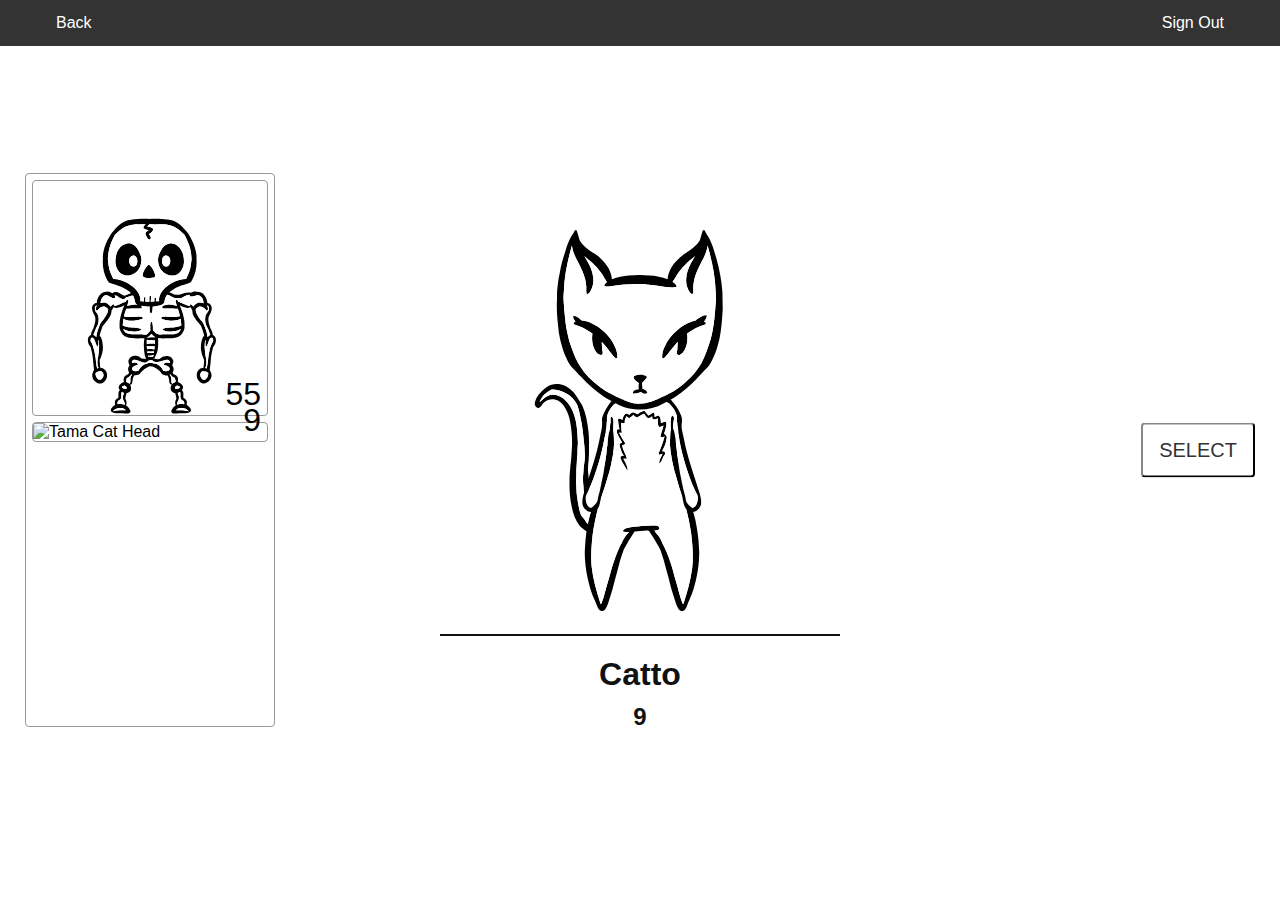
==== tama/pet-select.html @ 5a292328 "A Few Changes" ====
<!DOCTYPE html>
<html>
  <head>
    <title>Tama</title>
    <meta charset="UTF-8">
    <link rel="stylesheet" type="text/css" href="assets/css/style-voli.css">
    <link rel="stylesheet" type="text/css" href="assets/css/style-teofil.css">
    <link rel="stylesheet" type="text/css" href="assets/css/main.css">
  </head>
  <body id="pet-create-page">
    <header>
      <a href="pet-home.html">Back</a>
      <button>Sign Out</button>
    </header>
    <main>
      <div id="main-content">
        <div id="pet-animation">
          <img alt="Tama Bunny" src="assets/images/tama-cat-head.svg">
          <img alt="Tama Bunny" src="assets/images/tama-cat-arms.svg">
          <img alt="Tama Bunny" src="assets/images/tama-cat-body.svg">
        </div>
        <h1>Catto</h1>
        <h2>9</h2>
      </div>
    </main>
    <aside id="left-side">
      <div id="body-parts-container">
        <div class="body-part">
          <img alt="Tama Bunny Head" src="assets/images/tama-skeleton.svg">
          <span>55</span>
        </div>
        <div class="body-part">
          <img alt="Tama Cat Head" src="assets/images/tama-bunny.svg">
          <span>9</span>
        </div>
      </div>
    </aside>
    <aside id="right-side">
      <button>Select</button>
    </aside>
  </body>
</html>
---- tama/assets/css/style-voli.css ----
header {
  overflow: hidden;
  background-color: #333;
  padding: 0 40px;
}
header ul {
  list-style-type: none;
  padding: 0;
  margin: 0;
  float: left;
}
header ul li,
header button,
header nav a {
  display: inline-block;
  color: #fff;
  padding: 14px 16px;
  font-size: 16px;
}
header button {
  border: 0;
  font-family: Verdana, Geneva, sans-serif;
  background-color: transparent;
  cursor: pointer;
}
header button,
header nav {
  float: right;
}
header button:hover,
header nav a:hover {
  background-color: #111;
}
header nav a {
  text-decoration: none;
}

main {
  height: calc(100vh - 47px);
  display: flex;
  justify-content: center;
  align-items: center;
}
#main-content {
  text-align: center;
}
#main-content img {
  width: 400px;
  display: block;
}
#pet-animation {
  margin-bottom: 10px
}
#pet-animation img:not(:last-child) {
  position: absolute;
  animation: pet-animation 0.6s infinite ease-in-out;
}
#pet-animation img:nth-child(1) {
  animation-delay: -1.0s;
}
#pet-animation img:nth-child(2) {
  animation-delay: -1.1s;
}
@keyframes pet-animation{
  0% {
   transform: translate(0%,0%);
  }
  20% {
   transform: translate(0%,1%);
  }
}
#main-content h1,
#main-content h2 {
  margin: 0;
  color: #111;
}
#main-content h1 {
  padding: 20px 0 10px;
  border-top: 2px solid #111;
}

#left-side,
#right-side {
  position: absolute;
  top: 50%;
  transform: translateY(-50%);
}
#left-side {
  width: 150px;
  left: 25px;
}
#left-side button,
#pet-create-page #right-side button {
  display: block;
  width: 100%;
  color: #333;
  font-size: 20px;
  font-family: Verdana, Geneva, sans-serif;
  text-transform: uppercase;
  padding: 14px 16px;
  border-color: #333;
  -webkit-border-radius: 4px;
  -moz-border-radius: 4px;
  border-radius: 4px;
  background-color: transparent;
}
#left-side button:not(:last-child) {
  margin-bottom: 16px;
}
#left-side button:hover,
#pet-create-page #right-side button:hover {
  color: #fff;
  background-color: #111;
}
#right-side {
  width: 250px;
  right: 25px;
}
#right-side .stats-bar-container {
  padding: 2px;
  border: 2px solid #333;
  border-color: #333;
  -webkit-border-radius: 4px;
  -moz-border-radius: 4px;
  border-radius: 4px;
}
#right-side .stats-bar-container:not(:last-child) {
  margin-bottom: 16px;
}
#right-side .stats-bar {
  color: #333;
  font-size: 20px;
  text-align: center;
  padding: 12px 14px;
  background-color: #999;
  -webkit-border-radius: 4px;
  -moz-border-radius: 4px;
  border-radius: 4px;
}
#pet-create-page header a {
  text-decoration: none;
}
#pet-create-page header a:hover {
  background-color: #111;
}
#pet-create-page header a,
#pet-create-page header .available-points {
  display: inline-block;
  float: left;
  color: #fff;
  padding: 14px 16px;
  font-size: 16px;
}
#pet-create-page #main-content img {
  padding-bottom: 10px;
  border-bottom: 2px solid #111;
}
#pet-create-page #main-content input {
  margin-top: 20px;
  text-align: center;
  border: 0;
  color: #111;
  font-size: 2em;
  font-family: Verdana, Geneva, sans-serif;
  font-weight: bold;
  width: 400px;
}
#pet-create-page #left-side {
  width: 250px;
}
#pet-create-page #select-buttons {
  margin-bottom: 15px;
}
#pet-create-page #select-buttons button {
  float: left;
  width: 30%;
}
#pet-create-page #select-buttons button:not(:last-child) {
  margin-right: 5%;
  margin-bottom: 0;
}
#pet-create-page #select-buttons::after {
  content: '';
  display: table;
  clear: both;
}
#pet-create-page #body-parts-container {
  height: 60vh;
  overflow-y: auto;
  padding: 6px;
  border: 1px solid #999;
  -webkit-border-radius: 4px;
  -moz-border-radius: 4px;
  border-radius: 4px;
}
#pet-create-page #body-parts-container::-webkit-scrollbar {
  display: none;
}
#pet-create-page #body-parts-container .body-part {
  border: 1px solid #999;
  -webkit-border-radius: 4px;
  -moz-border-radius: 4px;
  border-radius: 4px;
  margin-bottom: 6px;
  position: relative;
}
#pet-create-page #body-parts-container img {
  width: 100%;
  display: block;
}
#pet-create-page #body-parts-container span {
  font-size: 32px;
  position: absolute;
  bottom: 2px;
  right: 6px;
}
#pet-create-page #right-side {
  width: auto;
}
#pet-create-page #right-side table {
  background-color: #111;
  border-collapse: collapse;
  -webkit-border-radius: 4px;
  -moz-border-radius: 4px;
  border-radius: 4px;
  overflow: hidden;
  margin-bottom: 40px;
}
#pet-create-page #right-side table tbody th {
  color: #fff;
}
#pet-create-page #right-side table tbody th,
#pet-create-page #right-side table tfoot th {
  padding: 16px 14px;
  font-size: 20px;
}
#pet-create-page #right-side table tfoot {
  background-color: #999;
}
#pet-create-page #right-side table tfoot th {
  color: #111;
}

@media only screen and (max-width: 980px) {
  header {
    text-align: center;
  }
  header ul,
  #pet-home-page header button,
  header nav {
    float: none;
  }
  header nav {
    display: inline-block;
  }
  main {
    height: auto;
    margin: 40px 0;
  }
  #left-side,
  #right-side {
    position: relative;
    transform: none;
    margin-bottom: 30px;
  }
  #pet-home-page #left-side {
    left: 5%;
    width: 35%;
    float: left;
  }
  #pet-home-page #right-side {
    right: 5%;
    width: 50%;
    float: right;
  }
  #pet-create-page #left-side {
    left: 0;
    width: 60%;
    margin: 0 auto 30px;
  }
  #pet-create-page #body-parts-container {
    width: 60%;
    margin: 0 auto;
  }
  #pet-create-page #right-side {
    right: 0;
    width: 90%;
    margin: 0 auto 30px;
  }
  #pet-create-page #right-side table,
  #pet-create-page #right-side button {
    width: 60%;
  }
  #pet-create-page #right-side table {
    margin: 0 auto 30px;
  }
  #pet-create-page #right-side button {
    margin: 0 auto;
  }
}
@media only screen and (max-width: 760px) {
  #pet-create-page #body-parts-container {
    width: 80%;
  }
}
@media only screen and (max-width: 580px) {
  header ul li:first-child {
    display: block;
  }
}
@media only screen and (max-width: 480px) {
  header {
    padding: 0;
  }
  header ul li,
  header button,
  header nav a,
  #pet-create-page header a,
  #pet-create-page header .available-points {
    padding: 14px 10px;
    font-size: 14px;
  }
  #main-content img,
  #pet-create-page #main-content input {
    width: 100%;
    max-width: 400px;
  }
  #left-side button {
    font-size: 15px;
    padding: 14px 6px;
  }
  #right-side .stats-bar {
    font-size: 15px;
  }
  #pet-create-page #left-side {
    width: 90%;
  }
  #pet-create-page #right-side table,
  #pet-create-page #right-side button {
    width: 100%;
  }
}
---- tama/assets/css/style-teofil.css ----
#pet-create-page #main-content img {
  border-bottom: none;
}
---- tama/assets/css/main.css ----
*:focus {
  outline: none;
}
body {
  margin: 0;
  font-family: Verdana, Geneva, sans-serif;
}
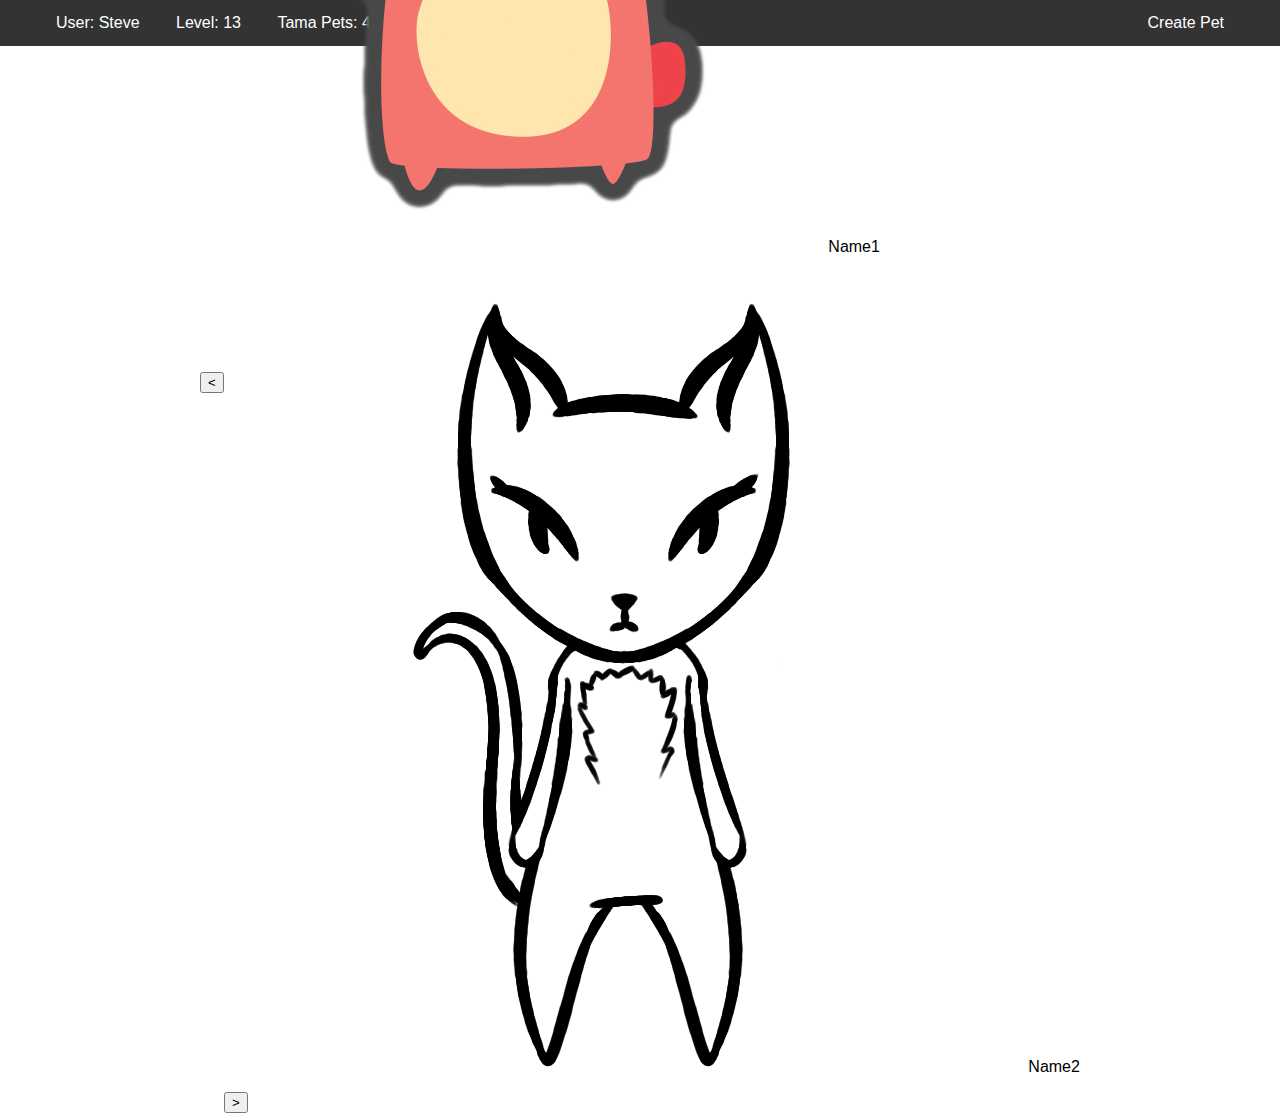
==== commit 40fb2fda: "Abandoned" ====
--- a/tama/pet-select.html
+++ b/tama/pet-select.html
@@ -3,40 +3,34 @@
   <head>
     <title>Tama</title>
     <meta charset="UTF-8">
+    <link rel="stylesheet" type="text/css" href="assets/css/style-teofil.css">
     <link rel="stylesheet" type="text/css" href="assets/css/style-voli.css">
-    <link rel="stylesheet" type="text/css" href="assets/css/style-teofil.css">
     <link rel="stylesheet" type="text/css" href="assets/css/main.css">
   </head>
-  <body id="pet-create-page">
+  <body id="pet-select-page">
     <header>
       <a href="pet-home.html">Back</a>
+      <ul>
+        <li>User: Steve</li>
+        <li>Level: 13</li>
+        <li>Tama Pets: 4</li>
+      </ul>
       <button>Sign Out</button>
+      <nav>
+        <a href="pet-create.html">Create Pet</a>
+      </nav>
     </header>
     <main>
-      <div id="main-content">
-        <div id="pet-animation">
-          <img alt="Tama Bunny" src="assets/images/tama-cat-head.svg">
-          <img alt="Tama Bunny" src="assets/images/tama-cat-arms.svg">
-          <img alt="Tama Bunny" src="assets/images/tama-cat-body.svg">
+        <button class="slide-btn left"><</button>
+        <div id="container">
+            <img alt="Tama Bunny" src="assets/images/tama-bunny.png">
+            <span class="name">Name1</p>
+        <div id="container">
+              <img alt="Tama Cat" src="assets/images/tama-cat.png">
+            <span class="name">Name2</p>
         </div>
-        <h1>Catto</h1>
-        <h2>9</h2>
-      </div>
+        <button class="slide-btn left">></button>
     </main>
-    <aside id="left-side">
-      <div id="body-parts-container">
-        <div class="body-part">
-          <img alt="Tama Bunny Head" src="assets/images/tama-skeleton.svg">
-          <span>55</span>
-        </div>
-        <div class="body-part">
-          <img alt="Tama Cat Head" src="assets/images/tama-bunny.svg">
-          <span>9</span>
-        </div>
-      </div>
-    </aside>
-    <aside id="right-side">
-      <button>Select</button>
-    </aside>
+    
   </body>
 </html>
--- a/tama/assets/css/style-teofil.css
+++ b/tama/assets/css/style-teofil.css
@@ -1,3 +1,157 @@
-#pet-create-page #main-content img {
+/* previously header code is now used from /assets/css/style-voli.css */ 
+
+main {
+  height: calc(100vh - 47px);
+  display: flex;
+  justify-content: center;
+  align-items: center;
+}
+#pet-select-page header a {
+  text-decoration: none;
+}
+#pet-select-page header a:hover {
+  background-color: #111;
+}
+
+#pet-select-page #main-content img {
   border-bottom: none;
 }
+  /* #pet-create-page header */
+  /*  */
+.container-element {
+  max-height: 350px;
+  display: inline-block;
+}
+.container-element p {
+  font-size: 20px;
+  align-self: center;
+}
+
+#pet-select-page header a {
+  text-decoration: none;
+}
+#pet-select-page header a:hover {
+  background-color: #111;
+}
+#pet-select-page header a,
+#pet-select-page header .available-points {
+  display: inline-block;
+
+  color: #fff;
+  padding: 14px 16px;
+  font-size: 16px;
+}
+#pet-select-page header button,
+  header nav {
+    float: none;
+  }
+  header nav {
+    display: inline-block;
+  }
+
+#pet-select-page main {
+  height: calc(80vh - 47px);
+  display: flex;
+  justify-content: center;
+  align-items: center;
+}
+
+@media only screen and (max-width: 980px) {
+  header {
+    text-align: center;
+  }
+  header ul,
+  #pet-home-page header button,
+  header nav {
+    float: none;
+  }
+  header nav {
+    display: inline-block;
+  }
+  main {
+    height: auto;
+    margin: 40px 0;
+  }
+  #left-side,
+  #right-side {
+    position: relative;
+    transform: none;
+    margin-bottom: 30px;
+  }
+  #pet-home-page #left-side {
+    left: 5%;
+    width: 35%;
+    float: left;
+  }
+  #pet-home-page #right-side {
+    right: 5%;
+    width: 50%;
+    float: right;
+  }
+  #pet-create-page #left-side {
+    left: 0;
+    width: 60%;
+    margin: 0 auto 30px;
+  }
+  #pet-create-page #body-parts-container {
+    width: 60%;
+    margin: 0 auto;
+  }
+  #pet-create-page #right-side {
+    right: 0;
+    width: 90%;
+    margin: 0 auto 30px;
+  }
+  #pet-create-page #right-side table,
+  #pet-create-page #right-side button {
+    width: 60%;
+  }
+  #pet-create-page #right-side table {
+    margin: 0 auto 30px;
+  }
+  #pet-create-page #right-side button {
+    margin: 0 auto;
+  }
+}
+@media only screen and (max-width: 760px) {
+  #pet-create-page #body-parts-container {
+    width: 80%;
+  }
+}
+@media only screen and (max-width: 580px) {
+  header ul li:first-child {
+    display: block;
+  }
+}
+@media only screen and (max-width: 480px) {
+  header {
+    padding: 0;
+  }
+  header ul li,
+  header button,
+  header nav a,
+  #pet-create-page header a,
+  #pet-create-page header .available-points {
+    padding: 14px 10px;
+    font-size: 14px;
+  }
+  #main-content img,
+  #pet-create-page #main-content input {
+    width: 100%;
+    max-width: 400px;
+  }
+  #left-side button {
+    font-size: 15px;
+    padding: 14px 6px;
+  }
+  #right-side .stats-bar {
+    font-size: 15px;
+  }
+  #pet-create-page #left-side {
+    width: 90%;
+  }
+  #pet-create-page #right-side table,
+  #pet-create-page #right-side button {
+    width: 100%;
+  }
+}